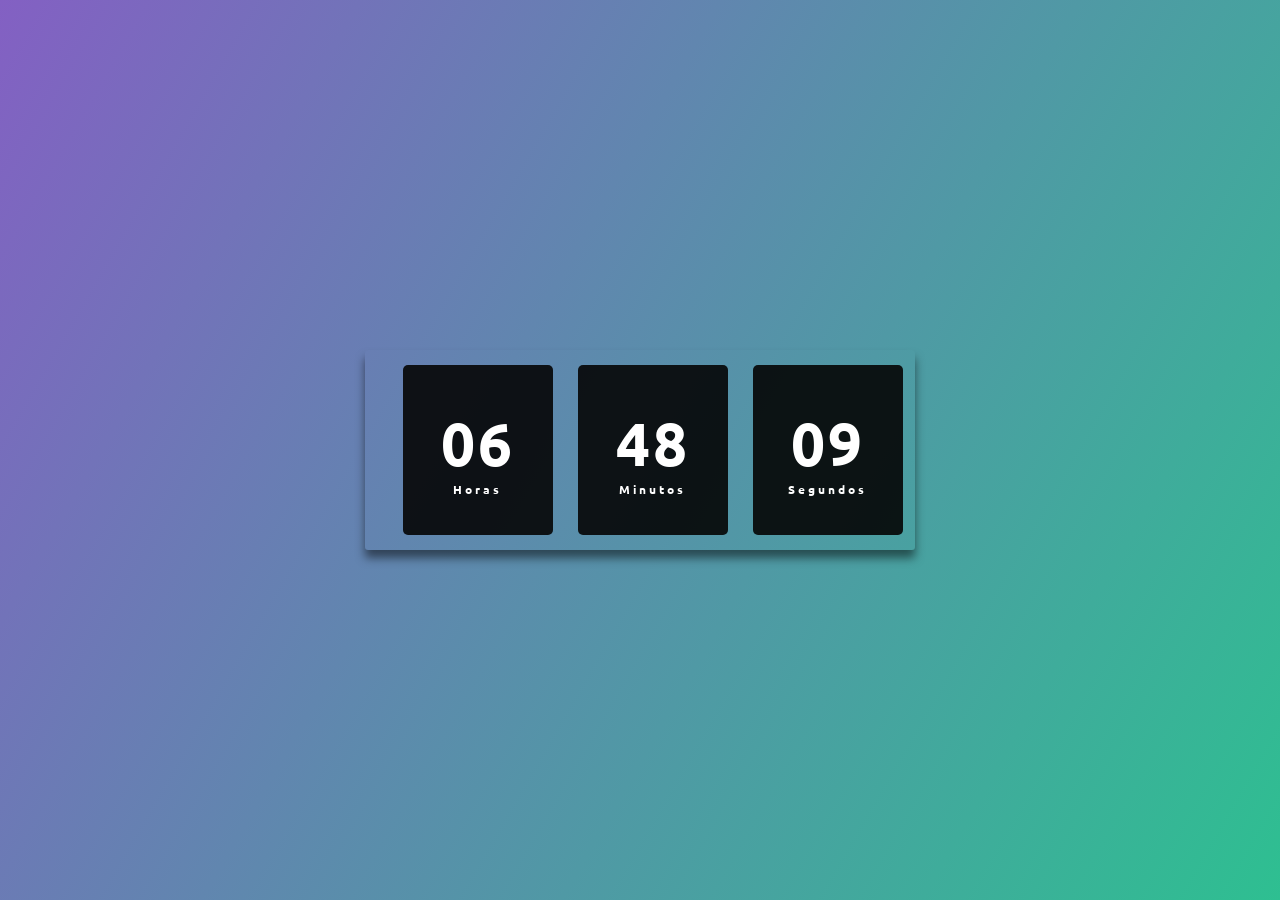
==== index.html @ 5d11dc37 "refactor: reorganizar estrutura de pastas." ====
<!DOCTYPE html>
<html lang="pt-br">
    <head>
        <meta charset="UTF-8">
        <meta name="viewport" content="width=device-width, initial-scale=1.0">
        <link rel="stylesheet" href="src/styles/style.css">
        <script src="src/scripts/script.js" defer></script>
    <title>Relogio Digital</title>
</head>
<body>
    <!-- MODELO BOLADO -->
    <div class="relogio">
        <p></p>
        <div>
            <span id="horas">00</span>
            <span class="tempo">Horas</span>
        </div>
        <div>
            <span id="minutos">00</span>
            <span class="tempo">Minutos</span>
        </div>
        
        <div>
            <span id="segundos">00</span>
            <span class="tempo">Segundos</span>
        </div>

    </div>   

</body>
</html>
---- src/styles/style.css ----
@import url('https://fonts.googleapis.com/css2?family=Ubuntu:ital,wght@0,300;0,400;0,500;0,700;1,300;1,400;1,500;1,700&display=swap');

* {
    margin: 0;
    padding: 0;
    font-family: 'Ubuntu', sans-serif;
}


body {
    height: 100vh;
    background: linear-gradient(120deg, #8360C3,#2EBF91);
    display:flex;
    align-items: center;
    justify-content: center;
}

.relogio {
    display: flex;
    align-items: center;
    justify-content: space-around;
    height: 200px;
    width: 550px;
    background:transparent;
    border-radius: 3px;
    box-shadow: 0px 8px 10px rgba(0, 0, 0, .5);
}

.relogio div {
    height: 170px;
    width: 150px;
    display: flex;
    flex-direction: column;
    align-items: center;
    justify-content: center;
    color: #fff;
    background: rgb(5, 5, 5, .9);
    border-radius: 5px;
    letter-spacing: 3px;
}

.relogio span {
    font-weight: bolder;
    font-size: 60px;
}

.relogio span.tempo {
    font-size: 12px;
}
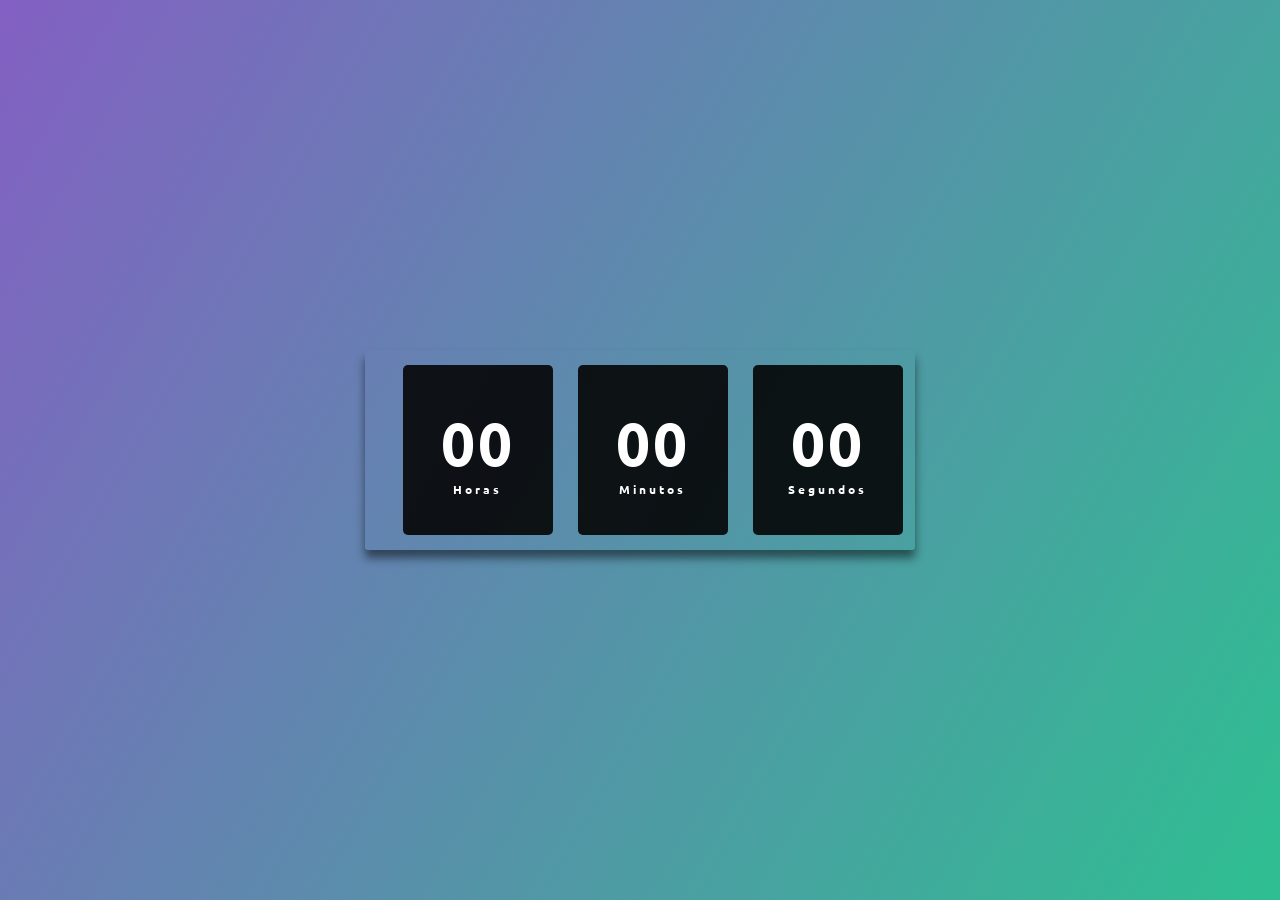
==== commit 12a18400: "feat: consumir API para atualização do horário" ====
--- a/index.html
+++ b/index.html
@@ -4,6 +4,7 @@
         <meta charset="UTF-8">
         <meta name="viewport" content="width=device-width, initial-scale=1.0">
         <link rel="stylesheet" href="src/styles/style.css">
+        <script src="src/scripts/config.js" defer></script>
         <script src="src/scripts/script.js" defer></script>
     <title>Relogio Digital</title>
 </head>
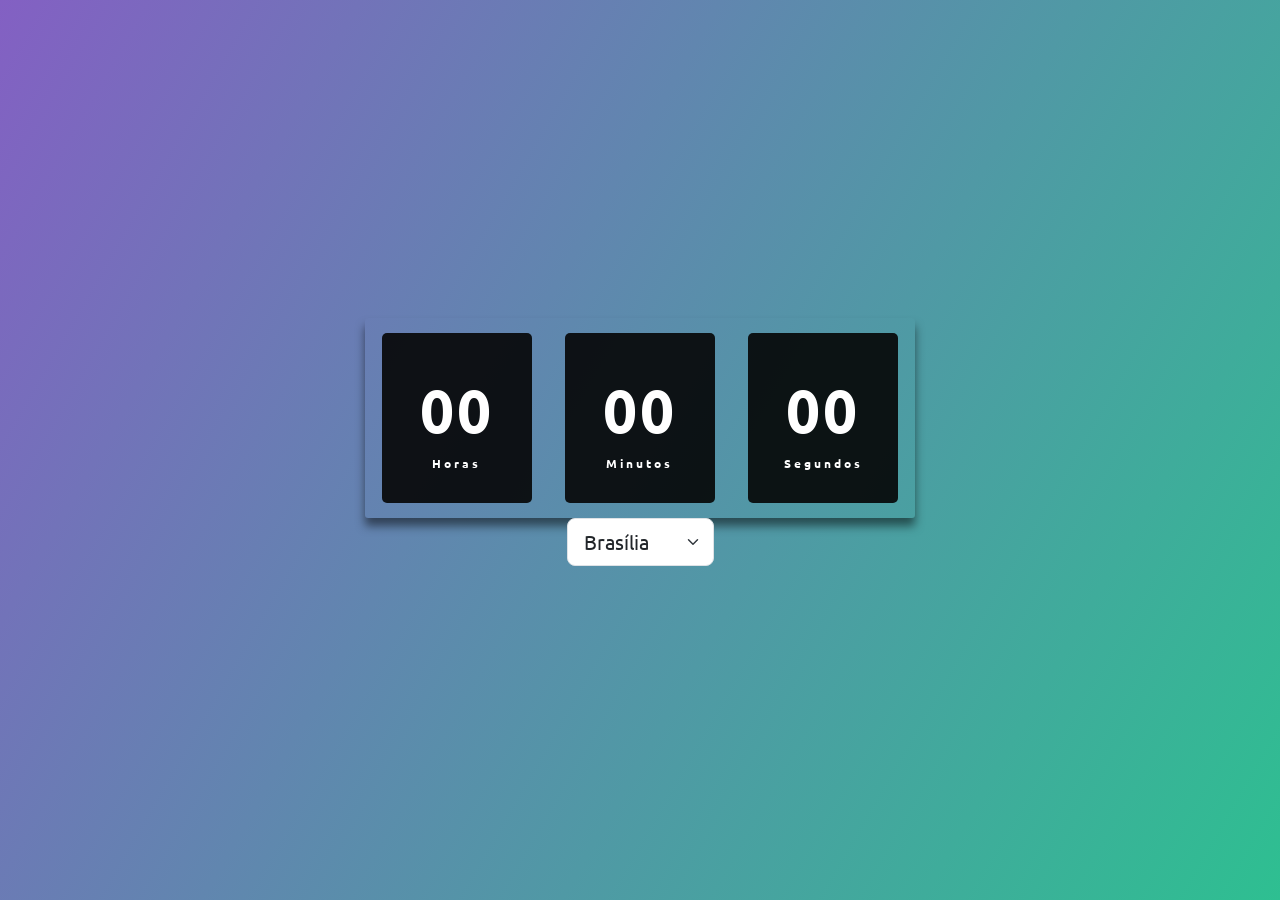
==== commit 7a0734d8: "innitial commit" ====
--- a/index.html
+++ b/index.html
@@ -1,32 +1,42 @@
-<!DOCTYPE html>
+<!doctype html>
 <html lang="pt-br">
-    <head>
-        <meta charset="UTF-8">
-        <meta name="viewport" content="width=device-width, initial-scale=1.0">
-        <link rel="stylesheet" href="src/styles/style.css">
-        <script src="src/scripts/config.js" defer></script>
-        <script src="src/scripts/script.js" defer></script>
+  <head>
+    <meta charset="UTF-8" />
+    <meta name="viewport" content="width=device-width, initial-scale=1.0" />
+    <link rel="stylesheet" href="src/styles/style.css" />
+    <link
+      rel="stylesheet"
+      href="https://cdn.jsdelivr.net/npm/bootstrap@5.3.8/dist/css/bootstrap.min.css"
+    />
+    <script src="src/scripts/config.js" defer></script>
+    <script src="src/scripts/script.js" defer></script>
     <title>Relogio Digital</title>
-</head>
-<body>
-    <!-- MODELO BOLADO -->
+  </head>
+  <body>
     <div class="relogio">
-        <p></p>
-        <div>
-            <span id="horas">00</span>
-            <span class="tempo">Horas</span>
-        </div>
-        <div>
-            <span id="minutos">00</span>
-            <span class="tempo">Minutos</span>
-        </div>
-        
-        <div>
-            <span id="segundos">00</span>
-            <span class="tempo">Segundos</span>
-        </div>
+      <div>
+        <span id="horas">00</span>
+        <span class="tempo">Horas</span>
+      </div>
+      <div>
+        <span id="minutos">00</span>
+        <span class="tempo">Minutos</span>
+      </div>
 
-    </div>   
+      <div>
+        <span id="segundos">00</span>
+        <span class="tempo">Segundos</span>
+      </div>
+    </div>
 
-</body>
+    <div class="selecao-horario">
+      <select class="form-select form-select-lg mb-3">
+        <option value="America/Sao_Paulo" selected>Brasília</option>
+        <option value="America/New_York">Nova York</option>
+        <option value="Europe/London">Londres</option>
+        <option value="Asia/Tokyo">Tóquio</option>
+        <option value="Australia/Sydney">Sydney</option>
+      </select>
+    </div>
+  </body>
 </html>
--- a/src/styles/style.css
+++ b/src/styles/style.css
@@ -13,6 +13,7 @@
     display:flex;
     align-items: center;
     justify-content: center;
+    flex-direction: column;
 }
 
 .relogio {
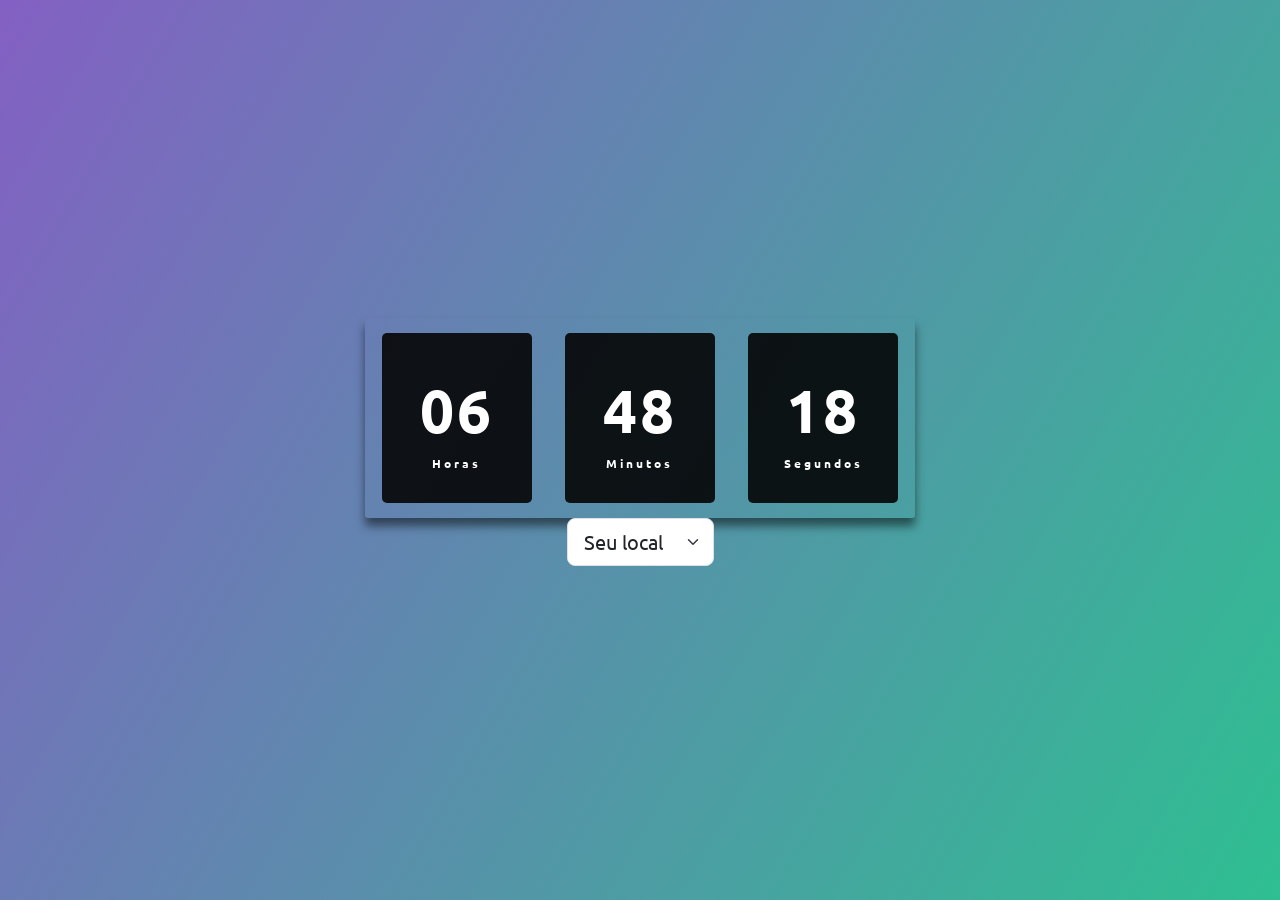
==== commit fe0c2ca9: "feat: adicionar campo de seleção de fuso horarios" ====
--- a/index.html
+++ b/index.html
@@ -8,7 +8,7 @@
       rel="stylesheet"
       href="https://cdn.jsdelivr.net/npm/bootstrap@5.3.8/dist/css/bootstrap.min.css"
     />
-    <script src="src/scripts/config.js" defer></script>
+    <script src="src/scripts/config.js"></script>
     <script src="src/scripts/script.js" defer></script>
     <title>Relogio Digital</title>
   </head>
@@ -30,8 +30,9 @@
     </div>
 
     <div class="selecao-horario">
-      <select class="form-select form-select-lg mb-3">
-        <option value="America/Sao_Paulo" selected>Brasília</option>
+      <select class="form-select form-select-lg mb-3" id="timezones">
+        <option value="meuLocal" selected>Seu local</option>
+        <option value="America/Sao_Paulo">Brasília</option>
         <option value="America/New_York">Nova York</option>
         <option value="Europe/London">Londres</option>
         <option value="Asia/Tokyo">Tóquio</option>
--- a/src/styles/style.css
+++ b/src/styles/style.css
@@ -48,3 +48,5 @@
 .relogio span.tempo {
     font-size: 12px;
 }
+
+
